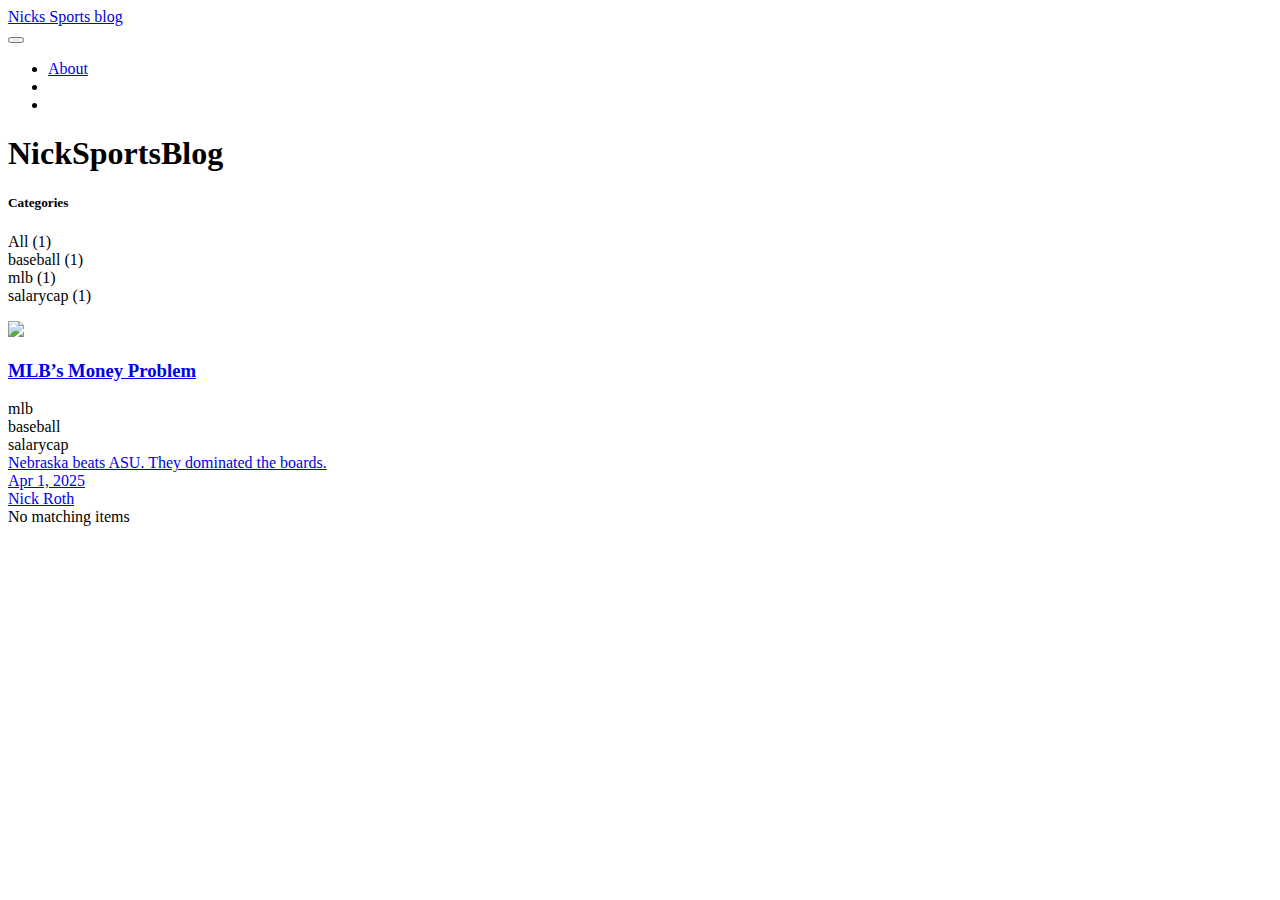
==== index.html @ 5fc09ba9 "Add files via upload" ====
<!DOCTYPE html>
<html xmlns="http://www.w3.org/1999/xhtml" lang="en" xml:lang="en"><head>

<meta charset="utf-8">
<meta name="generator" content="quarto-1.5.57">

<meta name="viewport" content="width=device-width, initial-scale=1.0, user-scalable=yes">


<title>NickSportsBlog – Nicks Sports blog</title>
<style>
code{white-space: pre-wrap;}
span.smallcaps{font-variant: small-caps;}
div.columns{display: flex; gap: min(4vw, 1.5em);}
div.column{flex: auto; overflow-x: auto;}
div.hanging-indent{margin-left: 1.5em; text-indent: -1.5em;}
ul.task-list{list-style: none;}
ul.task-list li input[type="checkbox"] {
  width: 0.8em;
  margin: 0 0.8em 0.2em -1em; /* quarto-specific, see https://github.com/quarto-dev/quarto-cli/issues/4556 */ 
  vertical-align: middle;
}
</style>


<script src="site_libs/quarto-nav/quarto-nav.js"></script>
<script src="site_libs/quarto-nav/headroom.min.js"></script>
<script src="site_libs/clipboard/clipboard.min.js"></script>
<script src="site_libs/quarto-search/autocomplete.umd.js"></script>
<script src="site_libs/quarto-search/fuse.min.js"></script>
<script src="site_libs/quarto-search/quarto-search.js"></script>
<meta name="quarto:offset" content="./">
<link href="./logo.png" rel="icon" type="image/png">
<script src="site_libs/quarto-listing/list.min.js"></script>
<script src="site_libs/quarto-listing/quarto-listing.js"></script>
<script src="site_libs/quarto-html/quarto.js"></script>
<script src="site_libs/quarto-html/popper.min.js"></script>
<script src="site_libs/quarto-html/tippy.umd.min.js"></script>
<script src="site_libs/quarto-html/anchor.min.js"></script>
<link href="site_libs/quarto-html/tippy.css" rel="stylesheet">
<link href="site_libs/quarto-html/quarto-syntax-highlighting.css" rel="stylesheet" class="quarto-color-scheme" id="quarto-text-highlighting-styles">
<link href="site_libs/quarto-html/quarto-syntax-highlighting-dark.css" rel="prefetch" class="quarto-color-scheme quarto-color-alternate" id="quarto-text-highlighting-styles">
<script src="site_libs/bootstrap/bootstrap.min.js"></script>
<link href="site_libs/bootstrap/bootstrap-icons.css" rel="stylesheet">
<link href="site_libs/bootstrap/bootstrap.min.css" rel="stylesheet" class="quarto-color-scheme" id="quarto-bootstrap" data-mode="light">
<link href="site_libs/bootstrap/bootstrap-dark.min.css" rel="prefetch" class="quarto-color-scheme quarto-color-alternate" id="quarto-bootstrap" data-mode="dark">
<script id="quarto-search-options" type="application/json">{
  "location": "navbar",
  "copy-button": false,
  "collapse-after": 3,
  "panel-placement": "end",
  "type": "overlay",
  "limit": 50,
  "keyboard-shortcut": [
    "f",
    "/",
    "s"
  ],
  "show-item-context": false,
  "language": {
    "search-no-results-text": "No results",
    "search-matching-documents-text": "matching documents",
    "search-copy-link-title": "Copy link to search",
    "search-hide-matches-text": "Hide additional matches",
    "search-more-match-text": "more match in this document",
    "search-more-matches-text": "more matches in this document",
    "search-clear-button-title": "Clear",
    "search-text-placeholder": "",
    "search-detached-cancel-button-title": "Cancel",
    "search-submit-button-title": "Submit",
    "search-label": "Search"
  }
}</script>
<script>

  window.document.addEventListener("DOMContentLoaded", function (_event) {
    const listingTargetEl = window.document.querySelector('#listing-listing .list');
    if (!listingTargetEl) {
      // No listing discovered, do not attach.
      return; 
    }

    const options = {
      valueNames: ['listing-date','listing-title','listing-author','listing-image','listing-description','listing-categories',{ data: ['index'] },{ data: ['categories'] },{ data: ['listing-date-sort'] },{ data: ['listing-file-modified-sort'] }],
      
      searchColumns: ["listing-date","listing-title","listing-author","listing-image","listing-description","listing-categories"],
    };

    window['quarto-listings'] = window['quarto-listings'] || {};
    window['quarto-listings']['listing-listing'] = new List('listing-listing', options);

    if (window['quarto-listing-loaded']) {
      window['quarto-listing-loaded']();
    }
  });

  window.addEventListener('hashchange',() => {
    if (window['quarto-listing-loaded']) {
      window['quarto-listing-loaded']();
    }
  })
  </script>

  <script src="https://cdnjs.cloudflare.com/polyfill/v3/polyfill.min.js?features=es6"></script>
  <script src="https://cdn.jsdelivr.net/npm/mathjax@3/es5/tex-chtml-full.js" type="text/javascript"></script>

<script type="text/javascript">
const typesetMath = (el) => {
  if (window.MathJax) {
    // MathJax Typeset
    window.MathJax.typeset([el]);
  } else if (window.katex) {
    // KaTeX Render
    var mathElements = el.getElementsByClassName("math");
    var macros = [];
    for (var i = 0; i < mathElements.length; i++) {
      var texText = mathElements[i].firstChild;
      if (mathElements[i].tagName == "SPAN") {
        window.katex.render(texText.data, mathElements[i], {
          displayMode: mathElements[i].classList.contains('display'),
          throwOnError: false,
          macros: macros,
          fleqn: false
        });
      }
    }
  }
}
window.Quarto = {
  typesetMath
};
</script>

<link rel="stylesheet" href="styles.css">
</head>

<body class="nav-fixed">

<div id="quarto-search-results"></div>
  <header id="quarto-header" class="headroom fixed-top quarto-banner">
    <nav class="navbar navbar-expand-lg " data-bs-theme="dark">
      <div class="navbar-container container-fluid">
      <div class="navbar-brand-container mx-auto">
    <a class="navbar-brand" href="./index.html">
    <span class="navbar-title">Nicks Sports blog</span>
    </a>
  </div>
            <div id="quarto-search" class="" title="Search"></div>
          <button class="navbar-toggler" type="button" data-bs-toggle="collapse" data-bs-target="#navbarCollapse" aria-controls="navbarCollapse" role="menu" aria-expanded="false" aria-label="Toggle navigation" onclick="if (window.quartoToggleHeadroom) { window.quartoToggleHeadroom(); }">
  <span class="navbar-toggler-icon"></span>
</button>
          <div class="collapse navbar-collapse" id="navbarCollapse">
            <ul class="navbar-nav navbar-nav-scroll ms-auto">
  <li class="nav-item">
    <a class="nav-link" href="./about.html"> 
<span class="menu-text">About</span></a>
  </li>  
  <li class="nav-item compact">
    <a class="nav-link" href="https://github.com/nickproth"> <i class="bi bi-github" role="img">
</i> 
<span class="menu-text"></span></a>
  </li>  
  <li class="nav-item compact">
    <a class="nav-link" href="https://twitter.com/nproth44"> <i class="bi bi-twitter" role="img">
</i> 
<span class="menu-text"></span></a>
  </li>  
</ul>
          </div> <!-- /navcollapse -->
            <div class="quarto-navbar-tools">
  <a href="" class="quarto-color-scheme-toggle quarto-navigation-tool  px-1" onclick="window.quartoToggleColorScheme(); return false;" title="Toggle dark mode"><i class="bi"></i></a>
</div>
      </div> <!-- /container-fluid -->
    </nav>
</header>
<!-- content -->
<header id="title-block-header" class="quarto-title-block default page-columns page-full">
  <div class="quarto-title-banner page-columns page-full">
    <div class="quarto-title column-page-left">
      <h1 class="title">NickSportsBlog</h1>
                      </div>
  </div>
    
  
  <div class="quarto-title-meta column-page-left">

      
    
      
    </div>
    
  
  </header><div id="quarto-content" class="quarto-container page-columns page-rows-contents page-layout-full page-navbar">
<!-- sidebar -->
<!-- margin-sidebar -->
    <div id="quarto-margin-sidebar" class="sidebar margin-sidebar">
        
    <h5 class="quarto-listing-category-title">Categories</h5><div class="quarto-listing-category category-default"><div class="category" data-category="">All <span class="quarto-category-count">(1)</span></div><div class="category" data-category="baseball">baseball <span class="quarto-category-count">(1)</span></div><div class="category" data-category="mlb">mlb <span class="quarto-category-count">(1)</span></div><div class="category" data-category="salarycap">salarycap <span class="quarto-category-count">(1)</span></div></div></div>
<!-- main -->
<main class="content quarto-banner-title-block column-page-left" id="quarto-document-content">









<div class="quarto-listing quarto-listing-container-default" id="listing-listing">
<div class="list quarto-listing-default">
<div class="quarto-post image-right" data-index="0" data-categories="mlb,baseball,salarycap" data-listing-date-sort="1743483600000" data-listing-file-modified-sort="1743549186244" data-listing-date-modified-sort="NaN" data-listing-reading-time-sort="1" data-listing-word-count-sort="10">
<div class="thumbnail">
<p><a href="./posts/mlb-money-problem/index.html" class="no-external"></a></p><a href="./posts/mlb-money-problem/index.html" class="no-external">
<p><img loading="lazy" src="./posts/mlb-money-problem/image.png" class="thumbnail-image"></p>
</a><p><a href="./posts/mlb-money-problem/index.html" class="no-external"></a></p>
</div>
<div class="body">
<h3 class="no-anchor listing-title">
<a href="./posts/mlb-money-problem/index.html" class="no-external">MLB’s Money Problem</a>
</h3>
<div class="listing-subtitle">
<a href="./posts/mlb-money-problem/index.html" class="no-external"></a>
</div>
<div class="listing-categories">
<div class="listing-category" onclick="window.quartoListingCategory('mlb'); return false;">
mlb
</div>
<div class="listing-category" onclick="window.quartoListingCategory('baseball'); return false;">
baseball
</div>
<div class="listing-category" onclick="window.quartoListingCategory('salarycap'); return false;">
salarycap
</div>
</div>
<div class="listing-description">
<a href="./posts/mlb-money-problem/index.html" class="no-external">Nebraska beats ASU. They dominated the boards.</a>
</div>
</div>
<div class="metadata">
<a href="./posts/mlb-money-problem/index.html" class="no-external">
<div class="listing-date">
Apr 1, 2025
</div>
<div class="listing-author">
Nick Roth
</div>
</a>
</div>
</div>
</div>
<div class="listing-no-matching d-none">
No matching items
</div>
</div></main> <!-- /main -->
<script id="quarto-html-after-body" type="application/javascript">
window.document.addEventListener("DOMContentLoaded", function (event) {
  const toggleBodyColorMode = (bsSheetEl) => {
    const mode = bsSheetEl.getAttribute("data-mode");
    const bodyEl = window.document.querySelector("body");
    if (mode === "dark") {
      bodyEl.classList.add("quarto-dark");
      bodyEl.classList.remove("quarto-light");
    } else {
      bodyEl.classList.add("quarto-light");
      bodyEl.classList.remove("quarto-dark");
    }
  }
  const toggleBodyColorPrimary = () => {
    const bsSheetEl = window.document.querySelector("link#quarto-bootstrap");
    if (bsSheetEl) {
      toggleBodyColorMode(bsSheetEl);
    }
  }
  toggleBodyColorPrimary();  
  const disableStylesheet = (stylesheets) => {
    for (let i=0; i < stylesheets.length; i++) {
      const stylesheet = stylesheets[i];
      stylesheet.rel = 'prefetch';
    }
  }
  const enableStylesheet = (stylesheets) => {
    for (let i=0; i < stylesheets.length; i++) {
      const stylesheet = stylesheets[i];
      stylesheet.rel = 'stylesheet';
    }
  }
  const manageTransitions = (selector, allowTransitions) => {
    const els = window.document.querySelectorAll(selector);
    for (let i=0; i < els.length; i++) {
      const el = els[i];
      if (allowTransitions) {
        el.classList.remove('notransition');
      } else {
        el.classList.add('notransition');
      }
    }
  }
  const toggleGiscusIfUsed = (isAlternate, darkModeDefault) => {
    const baseTheme = document.querySelector('#giscus-base-theme')?.value ?? 'light';
    const alternateTheme = document.querySelector('#giscus-alt-theme')?.value ?? 'dark';
    let newTheme = '';
    if(darkModeDefault) {
      newTheme = isAlternate ? baseTheme : alternateTheme;
    } else {
      newTheme = isAlternate ? alternateTheme : baseTheme;
    }
    const changeGiscusTheme = () => {
      // From: https://github.com/giscus/giscus/issues/336
      const sendMessage = (message) => {
        const iframe = document.querySelector('iframe.giscus-frame');
        if (!iframe) return;
        iframe.contentWindow.postMessage({ giscus: message }, 'https://giscus.app');
      }
      sendMessage({
        setConfig: {
          theme: newTheme
        }
      });
    }
    const isGiscussLoaded = window.document.querySelector('iframe.giscus-frame') !== null;
    if (isGiscussLoaded) {
      changeGiscusTheme();
    }
  }
  const toggleColorMode = (alternate) => {
    // Switch the stylesheets
    const alternateStylesheets = window.document.querySelectorAll('link.quarto-color-scheme.quarto-color-alternate');
    manageTransitions('#quarto-margin-sidebar .nav-link', false);
    if (alternate) {
      enableStylesheet(alternateStylesheets);
      for (const sheetNode of alternateStylesheets) {
        if (sheetNode.id === "quarto-bootstrap") {
          toggleBodyColorMode(sheetNode);
        }
      }
    } else {
      disableStylesheet(alternateStylesheets);
      toggleBodyColorPrimary();
    }
    manageTransitions('#quarto-margin-sidebar .nav-link', true);
    // Switch the toggles
    const toggles = window.document.querySelectorAll('.quarto-color-scheme-toggle');
    for (let i=0; i < toggles.length; i++) {
      const toggle = toggles[i];
      if (toggle) {
        if (alternate) {
          toggle.classList.add("alternate");     
        } else {
          toggle.classList.remove("alternate");
        }
      }
    }
    // Hack to workaround the fact that safari doesn't
    // properly recolor the scrollbar when toggling (#1455)
    if (navigator.userAgent.indexOf('Safari') > 0 && navigator.userAgent.indexOf('Chrome') == -1) {
      manageTransitions("body", false);
      window.scrollTo(0, 1);
      setTimeout(() => {
        window.scrollTo(0, 0);
        manageTransitions("body", true);
      }, 40);  
    }
  }
  const isFileUrl = () => { 
    return window.location.protocol === 'file:';
  }
  const hasAlternateSentinel = () => {  
    let styleSentinel = getColorSchemeSentinel();
    if (styleSentinel !== null) {
      return styleSentinel === "alternate";
    } else {
      return false;
    }
  }
  const setStyleSentinel = (alternate) => {
    const value = alternate ? "alternate" : "default";
    if (!isFileUrl()) {
      window.localStorage.setItem("quarto-color-scheme", value);
    } else {
      localAlternateSentinel = value;
    }
  }
  const getColorSchemeSentinel = () => {
    if (!isFileUrl()) {
      const storageValue = window.localStorage.getItem("quarto-color-scheme");
      return storageValue != null ? storageValue : localAlternateSentinel;
    } else {
      return localAlternateSentinel;
    }
  }
  const darkModeDefault = false;
  let localAlternateSentinel = darkModeDefault ? 'alternate' : 'default';
  // Dark / light mode switch
  window.quartoToggleColorScheme = () => {
    // Read the current dark / light value 
    let toAlternate = !hasAlternateSentinel();
    toggleColorMode(toAlternate);
    setStyleSentinel(toAlternate);
    toggleGiscusIfUsed(toAlternate, darkModeDefault);
  };
  // Ensure there is a toggle, if there isn't float one in the top right
  if (window.document.querySelector('.quarto-color-scheme-toggle') === null) {
    const a = window.document.createElement('a');
    a.classList.add('top-right');
    a.classList.add('quarto-color-scheme-toggle');
    a.href = "";
    a.onclick = function() { try { window.quartoToggleColorScheme(); } catch {} return false; };
    const i = window.document.createElement("i");
    i.classList.add('bi');
    a.appendChild(i);
    window.document.body.appendChild(a);
  }
  // Switch to dark mode if need be
  if (hasAlternateSentinel()) {
    toggleColorMode(true);
  } else {
    toggleColorMode(false);
  }
  const icon = "";
  const anchorJS = new window.AnchorJS();
  anchorJS.options = {
    placement: 'right',
    icon: icon
  };
  anchorJS.add('.anchored');
  const isCodeAnnotation = (el) => {
    for (const clz of el.classList) {
      if (clz.startsWith('code-annotation-')) {                     
        return true;
      }
    }
    return false;
  }
  const onCopySuccess = function(e) {
    // button target
    const button = e.trigger;
    // don't keep focus
    button.blur();
    // flash "checked"
    button.classList.add('code-copy-button-checked');
    var currentTitle = button.getAttribute("title");
    button.setAttribute("title", "Copied!");
    let tooltip;
    if (window.bootstrap) {
      button.setAttribute("data-bs-toggle", "tooltip");
      button.setAttribute("data-bs-placement", "left");
      button.setAttribute("data-bs-title", "Copied!");
      tooltip = new bootstrap.Tooltip(button, 
        { trigger: "manual", 
          customClass: "code-copy-button-tooltip",
          offset: [0, -8]});
      tooltip.show();    
    }
    setTimeout(function() {
      if (tooltip) {
        tooltip.hide();
        button.removeAttribute("data-bs-title");
        button.removeAttribute("data-bs-toggle");
        button.removeAttribute("data-bs-placement");
      }
      button.setAttribute("title", currentTitle);
      button.classList.remove('code-copy-button-checked');
    }, 1000);
    // clear code selection
    e.clearSelection();
  }
  const getTextToCopy = function(trigger) {
      const codeEl = trigger.previousElementSibling.cloneNode(true);
      for (const childEl of codeEl.children) {
        if (isCodeAnnotation(childEl)) {
          childEl.remove();
        }
      }
      return codeEl.innerText;
  }
  const clipboard = new window.ClipboardJS('.code-copy-button:not([data-in-quarto-modal])', {
    text: getTextToCopy
  });
  clipboard.on('success', onCopySuccess);
  if (window.document.getElementById('quarto-embedded-source-code-modal')) {
    // For code content inside modals, clipBoardJS needs to be initialized with a container option
    // TODO: Check when it could be a function (https://github.com/zenorocha/clipboard.js/issues/860)
    const clipboardModal = new window.ClipboardJS('.code-copy-button[data-in-quarto-modal]', {
      text: getTextToCopy,
      container: window.document.getElementById('quarto-embedded-source-code-modal')
    });
    clipboardModal.on('success', onCopySuccess);
  }
    var localhostRegex = new RegExp(/^(?:http|https):\/\/localhost\:?[0-9]*\//);
    var mailtoRegex = new RegExp(/^mailto:/);
      var filterRegex = new RegExp('/' + window.location.host + '/');
    var isInternal = (href) => {
        return filterRegex.test(href) || localhostRegex.test(href) || mailtoRegex.test(href);
    }
    // Inspect non-navigation links and adorn them if external
 	var links = window.document.querySelectorAll('a[href]:not(.nav-link):not(.navbar-brand):not(.toc-action):not(.sidebar-link):not(.sidebar-item-toggle):not(.pagination-link):not(.no-external):not([aria-hidden]):not(.dropdown-item):not(.quarto-navigation-tool):not(.about-link)');
    for (var i=0; i<links.length; i++) {
      const link = links[i];
      if (!isInternal(link.href)) {
        // undo the damage that might have been done by quarto-nav.js in the case of
        // links that we want to consider external
        if (link.dataset.originalHref !== undefined) {
          link.href = link.dataset.originalHref;
        }
      }
    }
  function tippyHover(el, contentFn, onTriggerFn, onUntriggerFn) {
    const config = {
      allowHTML: true,
      maxWidth: 500,
      delay: 100,
      arrow: false,
      appendTo: function(el) {
          return el.parentElement;
      },
      interactive: true,
      interactiveBorder: 10,
      theme: 'quarto',
      placement: 'bottom-start',
    };
    if (contentFn) {
      config.content = contentFn;
    }
    if (onTriggerFn) {
      config.onTrigger = onTriggerFn;
    }
    if (onUntriggerFn) {
      config.onUntrigger = onUntriggerFn;
    }
    window.tippy(el, config); 
  }
  const noterefs = window.document.querySelectorAll('a[role="doc-noteref"]');
  for (var i=0; i<noterefs.length; i++) {
    const ref = noterefs[i];
    tippyHover(ref, function() {
      // use id or data attribute instead here
      let href = ref.getAttribute('data-footnote-href') || ref.getAttribute('href');
      try { href = new URL(href).hash; } catch {}
      const id = href.replace(/^#\/?/, "");
      const note = window.document.getElementById(id);
      if (note) {
        return note.innerHTML;
      } else {
        return "";
      }
    });
  }
  const xrefs = window.document.querySelectorAll('a.quarto-xref');
  const processXRef = (id, note) => {
    // Strip column container classes
    const stripColumnClz = (el) => {
      el.classList.remove("page-full", "page-columns");
      if (el.children) {
        for (const child of el.children) {
          stripColumnClz(child);
        }
      }
    }
    stripColumnClz(note)
    if (id === null || id.startsWith('sec-')) {
      // Special case sections, only their first couple elements
      const container = document.createElement("div");
      if (note.children && note.children.length > 2) {
        container.appendChild(note.children[0].cloneNode(true));
        for (let i = 1; i < note.children.length; i++) {
          const child = note.children[i];
          if (child.tagName === "P" && child.innerText === "") {
            continue;
          } else {
            container.appendChild(child.cloneNode(true));
            break;
          }
        }
        if (window.Quarto?.typesetMath) {
          window.Quarto.typesetMath(container);
        }
        return container.innerHTML
      } else {
        if (window.Quarto?.typesetMath) {
          window.Quarto.typesetMath(note);
        }
        return note.innerHTML;
      }
    } else {
      // Remove any anchor links if they are present
      const anchorLink = note.querySelector('a.anchorjs-link');
      if (anchorLink) {
        anchorLink.remove();
      }
      if (window.Quarto?.typesetMath) {
        window.Quarto.typesetMath(note);
      }
      // TODO in 1.5, we should make sure this works without a callout special case
      if (note.classList.contains("callout")) {
        return note.outerHTML;
      } else {
        return note.innerHTML;
      }
    }
  }
  for (var i=0; i<xrefs.length; i++) {
    const xref = xrefs[i];
    tippyHover(xref, undefined, function(instance) {
      instance.disable();
      let url = xref.getAttribute('href');
      let hash = undefined; 
      if (url.startsWith('#')) {
        hash = url;
      } else {
        try { hash = new URL(url).hash; } catch {}
      }
      if (hash) {
        const id = hash.replace(/^#\/?/, "");
        const note = window.document.getElementById(id);
        if (note !== null) {
          try {
            const html = processXRef(id, note.cloneNode(true));
            instance.setContent(html);
          } finally {
            instance.enable();
            instance.show();
          }
        } else {
          // See if we can fetch this
          fetch(url.split('#')[0])
          .then(res => res.text())
          .then(html => {
            const parser = new DOMParser();
            const htmlDoc = parser.parseFromString(html, "text/html");
            const note = htmlDoc.getElementById(id);
            if (note !== null) {
              const html = processXRef(id, note);
              instance.setContent(html);
            } 
          }).finally(() => {
            instance.enable();
            instance.show();
          });
        }
      } else {
        // See if we can fetch a full url (with no hash to target)
        // This is a special case and we should probably do some content thinning / targeting
        fetch(url)
        .then(res => res.text())
        .then(html => {
          const parser = new DOMParser();
          const htmlDoc = parser.parseFromString(html, "text/html");
          const note = htmlDoc.querySelector('main.content');
          if (note !== null) {
            // This should only happen for chapter cross references
            // (since there is no id in the URL)
            // remove the first header
            if (note.children.length > 0 && note.children[0].tagName === "HEADER") {
              note.children[0].remove();
            }
            const html = processXRef(null, note);
            instance.setContent(html);
          } 
        }).finally(() => {
          instance.enable();
          instance.show();
        });
      }
    }, function(instance) {
    });
  }
      let selectedAnnoteEl;
      const selectorForAnnotation = ( cell, annotation) => {
        let cellAttr = 'data-code-cell="' + cell + '"';
        let lineAttr = 'data-code-annotation="' +  annotation + '"';
        const selector = 'span[' + cellAttr + '][' + lineAttr + ']';
        return selector;
      }
      const selectCodeLines = (annoteEl) => {
        const doc = window.document;
        const targetCell = annoteEl.getAttribute("data-target-cell");
        const targetAnnotation = annoteEl.getAttribute("data-target-annotation");
        const annoteSpan = window.document.querySelector(selectorForAnnotation(targetCell, targetAnnotation));
        const lines = annoteSpan.getAttribute("data-code-lines").split(",");
        const lineIds = lines.map((line) => {
          return targetCell + "-" + line;
        })
        let top = null;
        let height = null;
        let parent = null;
        if (lineIds.length > 0) {
            //compute the position of the single el (top and bottom and make a div)
            const el = window.document.getElementById(lineIds[0]);
            top = el.offsetTop;
            height = el.offsetHeight;
            parent = el.parentElement.parentElement;
          if (lineIds.length > 1) {
            const lastEl = window.document.getElementById(lineIds[lineIds.length - 1]);
            const bottom = lastEl.offsetTop + lastEl.offsetHeight;
            height = bottom - top;
          }
          if (top !== null && height !== null && parent !== null) {
            // cook up a div (if necessary) and position it 
            let div = window.document.getElementById("code-annotation-line-highlight");
            if (div === null) {
              div = window.document.createElement("div");
              div.setAttribute("id", "code-annotation-line-highlight");
              div.style.position = 'absolute';
              parent.appendChild(div);
            }
            div.style.top = top - 2 + "px";
            div.style.height = height + 4 + "px";
            div.style.left = 0;
            let gutterDiv = window.document.getElementById("code-annotation-line-highlight-gutter");
            if (gutterDiv === null) {
              gutterDiv = window.document.createElement("div");
              gutterDiv.setAttribute("id", "code-annotation-line-highlight-gutter");
              gutterDiv.style.position = 'absolute';
              const codeCell = window.document.getElementById(targetCell);
              const gutter = codeCell.querySelector('.code-annotation-gutter');
              gutter.appendChild(gutterDiv);
            }
            gutterDiv.style.top = top - 2 + "px";
            gutterDiv.style.height = height + 4 + "px";
          }
          selectedAnnoteEl = annoteEl;
        }
      };
      const unselectCodeLines = () => {
        const elementsIds = ["code-annotation-line-highlight", "code-annotation-line-highlight-gutter"];
        elementsIds.forEach((elId) => {
          const div = window.document.getElementById(elId);
          if (div) {
            div.remove();
          }
        });
        selectedAnnoteEl = undefined;
      };
        // Handle positioning of the toggle
    window.addEventListener(
      "resize",
      throttle(() => {
        elRect = undefined;
        if (selectedAnnoteEl) {
          selectCodeLines(selectedAnnoteEl);
        }
      }, 10)
    );
    function throttle(fn, ms) {
    let throttle = false;
    let timer;
      return (...args) => {
        if(!throttle) { // first call gets through
            fn.apply(this, args);
            throttle = true;
        } else { // all the others get throttled
            if(timer) clearTimeout(timer); // cancel #2
            timer = setTimeout(() => {
              fn.apply(this, args);
              timer = throttle = false;
            }, ms);
        }
      };
    }
      // Attach click handler to the DT
      const annoteDls = window.document.querySelectorAll('dt[data-target-cell]');
      for (const annoteDlNode of annoteDls) {
        annoteDlNode.addEventListener('click', (event) => {
          const clickedEl = event.target;
          if (clickedEl !== selectedAnnoteEl) {
            unselectCodeLines();
            const activeEl = window.document.querySelector('dt[data-target-cell].code-annotation-active');
            if (activeEl) {
              activeEl.classList.remove('code-annotation-active');
            }
            selectCodeLines(clickedEl);
            clickedEl.classList.add('code-annotation-active');
          } else {
            // Unselect the line
            unselectCodeLines();
            clickedEl.classList.remove('code-annotation-active');
          }
        });
      }
  const findCites = (el) => {
    const parentEl = el.parentElement;
    if (parentEl) {
      const cites = parentEl.dataset.cites;
      if (cites) {
        return {
          el,
          cites: cites.split(' ')
        };
      } else {
        return findCites(el.parentElement)
      }
    } else {
      return undefined;
    }
  };
  var bibliorefs = window.document.querySelectorAll('a[role="doc-biblioref"]');
  for (var i=0; i<bibliorefs.length; i++) {
    const ref = bibliorefs[i];
    const citeInfo = findCites(ref);
    if (citeInfo) {
      tippyHover(citeInfo.el, function() {
        var popup = window.document.createElement('div');
        citeInfo.cites.forEach(function(cite) {
          var citeDiv = window.document.createElement('div');
          citeDiv.classList.add('hanging-indent');
          citeDiv.classList.add('csl-entry');
          var biblioDiv = window.document.getElementById('ref-' + cite);
          if (biblioDiv) {
            citeDiv.innerHTML = biblioDiv.innerHTML;
          }
          popup.appendChild(citeDiv);
        });
        return popup.innerHTML;
      });
    }
  }
});
</script>
</div> <!-- /content -->




</body></html>
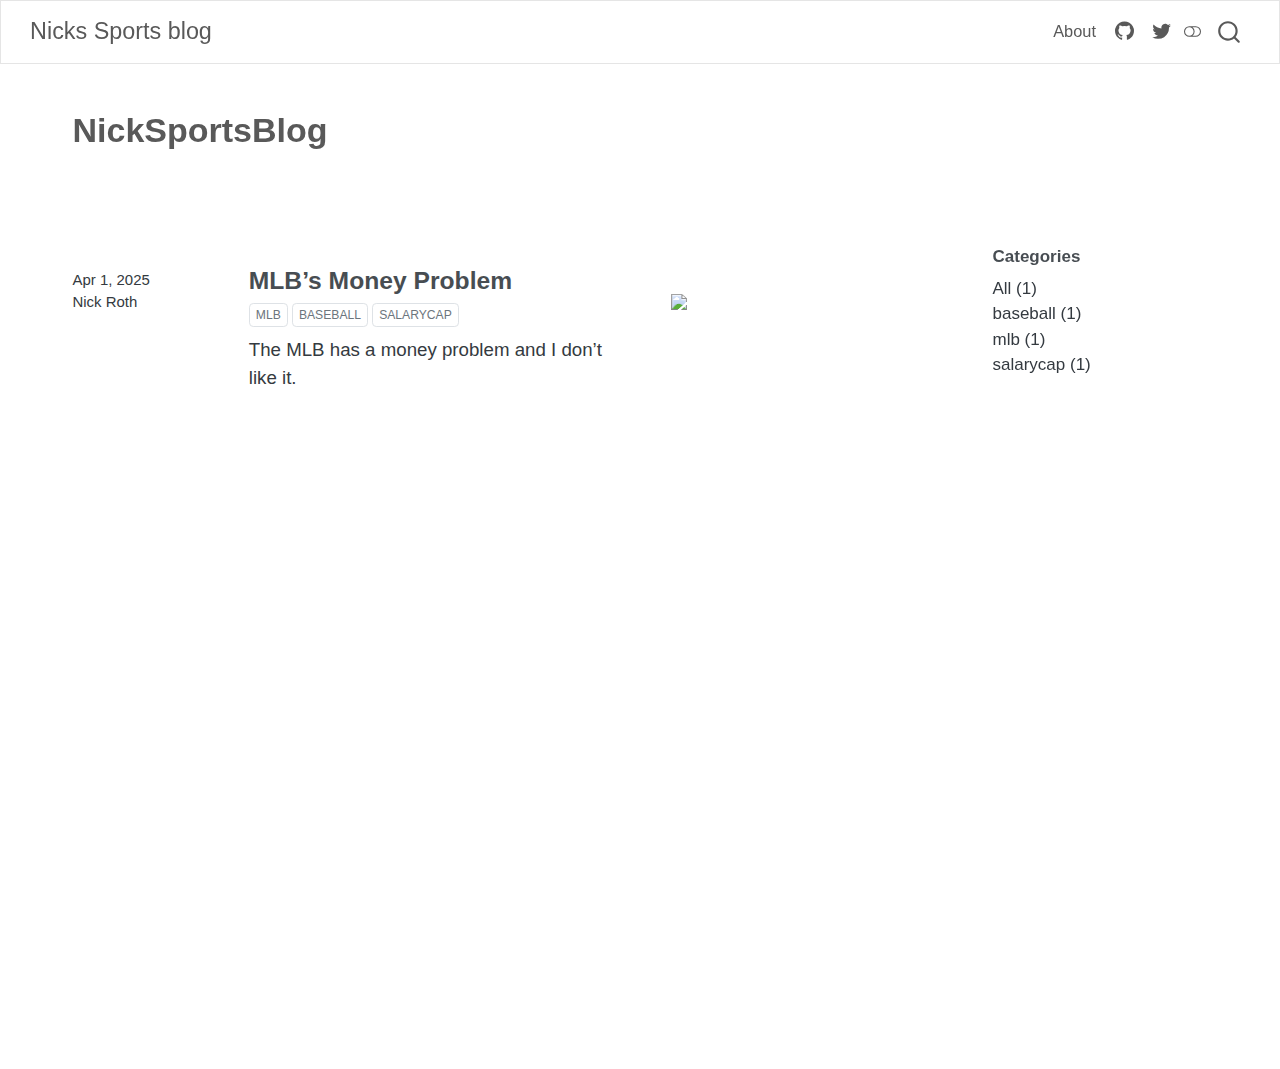
==== commit cf74a4b9: "chart" ====
--- a/index.html
+++ b/index.html
@@ -209,7 +209,7 @@
 
 <div class="quarto-listing quarto-listing-container-default" id="listing-listing">
 <div class="list quarto-listing-default">
-<div class="quarto-post image-right" data-index="0" data-categories="mlb,baseball,salarycap" data-listing-date-sort="1743483600000" data-listing-file-modified-sort="1743549186244" data-listing-date-modified-sort="NaN" data-listing-reading-time-sort="1" data-listing-word-count-sort="10">
+<div class="quarto-post image-right" data-index="0" data-categories="mlb,baseball,salarycap" data-listing-date-sort="1743483600000" data-listing-file-modified-sort="1744684600206" data-listing-date-modified-sort="NaN" data-listing-reading-time-sort="3" data-listing-word-count-sort="506">
 <div class="thumbnail">
 <p><a href="./posts/mlb-money-problem/index.html" class="no-external"></a></p><a href="./posts/mlb-money-problem/index.html" class="no-external">
 <p><img loading="lazy" src="./posts/mlb-money-problem/image.png" class="thumbnail-image"></p>
@@ -234,7 +234,7 @@
 </div>
 </div>
 <div class="listing-description">
-<a href="./posts/mlb-money-problem/index.html" class="no-external">Nebraska beats ASU. They dominated the boards.</a>
+<a href="./posts/mlb-money-problem/index.html" class="no-external">The MLB has a money problem and I don’t like it.</a>
 </div>
 </div>
 <div class="metadata">
--- a/site_libs/quarto-html/tippy.css
+++ b/site_libs/quarto-html/tippy.css
@@ -0,0 +1 @@
+.tippy-box[data-animation=fade][data-state=hidden]{opacity:0}[data-tippy-root]{max-width:calc(100vw - 10px)}.tippy-box{position:relative;background-color:#333;color:#fff;border-radius:4px;font-size:14px;line-height:1.4;white-space:normal;outline:0;transition-property:transform,visibility,opacity}.tippy-box[data-placement^=top]>.tippy-arrow{bottom:0}.tippy-box[data-placement^=top]>.tippy-arrow:before{bottom:-7px;left:0;border-width:8px 8px 0;border-top-color:initial;transform-origin:center top}.tippy-box[data-placement^=bottom]>.tippy-arrow{top:0}.tippy-box[data-placement^=bottom]>.tippy-arrow:before{top:-7px;left:0;border-width:0 8px 8px;border-bottom-color:initial;transform-origin:center bottom}.tippy-box[data-placement^=left]>.tippy-arrow{right:0}.tippy-box[data-placement^=left]>.tippy-arrow:before{border-width:8px 0 8px 8px;border-left-color:initial;right:-7px;transform-origin:center left}.tippy-box[data-placement^=right]>.tippy-arrow{left:0}.tippy-box[data-placement^=right]>.tippy-arrow:before{left:-7px;border-width:8px 8px 8px 0;border-right-color:initial;transform-origin:center right}.tippy-box[data-inertia][data-state=visible]{transition-timing-function:cubic-bezier(.54,1.5,.38,1.11)}.tippy-arrow{width:16px;height:16px;color:#333}.tippy-arrow:before{content:"";position:absolute;border-color:transparent;border-style:solid}.tippy-content{position:relative;padding:5px 9px;z-index:1}--- a/site_libs/quarto-html/quarto-syntax-highlighting.css
+++ b/site_libs/quarto-html/quarto-syntax-highlighting.css
@@ -0,0 +1,205 @@
+/* quarto syntax highlight colors */
+:root {
+  --quarto-hl-ot-color: #003B4F;
+  --quarto-hl-at-color: #657422;
+  --quarto-hl-ss-color: #20794D;
+  --quarto-hl-an-color: #5E5E5E;
+  --quarto-hl-fu-color: #4758AB;
+  --quarto-hl-st-color: #20794D;
+  --quarto-hl-cf-color: #003B4F;
+  --quarto-hl-op-color: #5E5E5E;
+  --quarto-hl-er-color: #AD0000;
+  --quarto-hl-bn-color: #AD0000;
+  --quarto-hl-al-color: #AD0000;
+  --quarto-hl-va-color: #111111;
+  --quarto-hl-bu-color: inherit;
+  --quarto-hl-ex-color: inherit;
+  --quarto-hl-pp-color: #AD0000;
+  --quarto-hl-in-color: #5E5E5E;
+  --quarto-hl-vs-color: #20794D;
+  --quarto-hl-wa-color: #5E5E5E;
+  --quarto-hl-do-color: #5E5E5E;
+  --quarto-hl-im-color: #00769E;
+  --quarto-hl-ch-color: #20794D;
+  --quarto-hl-dt-color: #AD0000;
+  --quarto-hl-fl-color: #AD0000;
+  --quarto-hl-co-color: #5E5E5E;
+  --quarto-hl-cv-color: #5E5E5E;
+  --quarto-hl-cn-color: #8f5902;
+  --quarto-hl-sc-color: #5E5E5E;
+  --quarto-hl-dv-color: #AD0000;
+  --quarto-hl-kw-color: #003B4F;
+}
+
+/* other quarto variables */
+:root {
+  --quarto-font-monospace: SFMono-Regular, Menlo, Monaco, Consolas, "Liberation Mono", "Courier New", monospace;
+}
+
+pre > code.sourceCode > span {
+  color: #003B4F;
+}
+
+code span {
+  color: #003B4F;
+}
+
+code.sourceCode > span {
+  color: #003B4F;
+}
+
+div.sourceCode,
+div.sourceCode pre.sourceCode {
+  color: #003B4F;
+}
+
+code span.ot {
+  color: #003B4F;
+  font-style: inherit;
+}
+
+code span.at {
+  color: #657422;
+  font-style: inherit;
+}
+
+code span.ss {
+  color: #20794D;
+  font-style: inherit;
+}
+
+code span.an {
+  color: #5E5E5E;
+  font-style: inherit;
+}
+
+code span.fu {
+  color: #4758AB;
+  font-style: inherit;
+}
+
+code span.st {
+  color: #20794D;
+  font-style: inherit;
+}
+
+code span.cf {
+  color: #003B4F;
+  font-weight: bold;
+  font-style: inherit;
+}
+
+code span.op {
+  color: #5E5E5E;
+  font-style: inherit;
+}
+
+code span.er {
+  color: #AD0000;
+  font-style: inherit;
+}
+
+code span.bn {
+  color: #AD0000;
+  font-style: inherit;
+}
+
+code span.al {
+  color: #AD0000;
+  font-style: inherit;
+}
+
+code span.va {
+  color: #111111;
+  font-style: inherit;
+}
+
+code span.bu {
+  font-style: inherit;
+}
+
+code span.ex {
+  font-style: inherit;
+}
+
+code span.pp {
+  color: #AD0000;
+  font-style: inherit;
+}
+
+code span.in {
+  color: #5E5E5E;
+  font-style: inherit;
+}
+
+code span.vs {
+  color: #20794D;
+  font-style: inherit;
+}
+
+code span.wa {
+  color: #5E5E5E;
+  font-style: italic;
+}
+
+code span.do {
+  color: #5E5E5E;
+  font-style: italic;
+}
+
+code span.im {
+  color: #00769E;
+  font-style: inherit;
+}
+
+code span.ch {
+  color: #20794D;
+  font-style: inherit;
+}
+
+code span.dt {
+  color: #AD0000;
+  font-style: inherit;
+}
+
+code span.fl {
+  color: #AD0000;
+  font-style: inherit;
+}
+
+code span.co {
+  color: #5E5E5E;
+  font-style: inherit;
+}
+
+code span.cv {
+  color: #5E5E5E;
+  font-style: italic;
+}
+
+code span.cn {
+  color: #8f5902;
+  font-style: inherit;
+}
+
+code span.sc {
+  color: #5E5E5E;
+  font-style: inherit;
+}
+
+code span.dv {
+  color: #AD0000;
+  font-style: inherit;
+}
+
+code span.kw {
+  color: #003B4F;
+  font-weight: bold;
+  font-style: inherit;
+}
+
+.prevent-inlining {
+  content: "</";
+}
+
+/*# sourceMappingURL=debc5d5d77c3f9108843748ff7464032.css.map */
--- a/site_libs/quarto-html/quarto-syntax-highlighting-dark.css
+++ b/site_libs/quarto-html/quarto-syntax-highlighting-dark.css
@@ -0,0 +1,189 @@
+/* quarto syntax highlight colors */
+:root {
+  --quarto-hl-al-color: #f07178;
+  --quarto-hl-an-color: #d4d0ab;
+  --quarto-hl-at-color: #00e0e0;
+  --quarto-hl-bn-color: #d4d0ab;
+  --quarto-hl-bu-color: #abe338;
+  --quarto-hl-ch-color: #abe338;
+  --quarto-hl-co-color: #f8f8f2;
+  --quarto-hl-cv-color: #ffd700;
+  --quarto-hl-cn-color: #ffd700;
+  --quarto-hl-cf-color: #ffa07a;
+  --quarto-hl-dt-color: #ffa07a;
+  --quarto-hl-dv-color: #d4d0ab;
+  --quarto-hl-do-color: #f8f8f2;
+  --quarto-hl-er-color: #f07178;
+  --quarto-hl-ex-color: #00e0e0;
+  --quarto-hl-fl-color: #d4d0ab;
+  --quarto-hl-fu-color: #ffa07a;
+  --quarto-hl-im-color: #abe338;
+  --quarto-hl-in-color: #d4d0ab;
+  --quarto-hl-kw-color: #ffa07a;
+  --quarto-hl-op-color: #ffa07a;
+  --quarto-hl-ot-color: #00e0e0;
+  --quarto-hl-pp-color: #dcc6e0;
+  --quarto-hl-re-color: #00e0e0;
+  --quarto-hl-sc-color: #abe338;
+  --quarto-hl-ss-color: #abe338;
+  --quarto-hl-st-color: #abe338;
+  --quarto-hl-va-color: #00e0e0;
+  --quarto-hl-vs-color: #abe338;
+  --quarto-hl-wa-color: #dcc6e0;
+}
+
+/* other quarto variables */
+:root {
+  --quarto-font-monospace: SFMono-Regular, Menlo, Monaco, Consolas, "Liberation Mono", "Courier New", monospace;
+}
+
+code span.al {
+  background-color: #2a0f15;
+  font-weight: bold;
+  color: #f07178;
+}
+
+code span.an {
+  color: #d4d0ab;
+}
+
+code span.at {
+  color: #00e0e0;
+}
+
+code span.bn {
+  color: #d4d0ab;
+}
+
+code span.bu {
+  color: #abe338;
+}
+
+code span.ch {
+  color: #abe338;
+}
+
+code span.co {
+  font-style: italic;
+  color: #f8f8f2;
+}
+
+code span.cv {
+  color: #ffd700;
+}
+
+code span.cn {
+  color: #ffd700;
+}
+
+code span.cf {
+  font-weight: bold;
+  color: #ffa07a;
+}
+
+code span.dt {
+  color: #ffa07a;
+}
+
+code span.dv {
+  color: #d4d0ab;
+}
+
+code span.do {
+  color: #f8f8f2;
+}
+
+code span.er {
+  color: #f07178;
+  text-decoration: underline;
+}
+
+code span.ex {
+  font-weight: bold;
+  color: #00e0e0;
+}
+
+code span.fl {
+  color: #d4d0ab;
+}
+
+code span.fu {
+  color: #ffa07a;
+}
+
+code span.im {
+  color: #abe338;
+}
+
+code span.in {
+  color: #d4d0ab;
+}
+
+code span.kw {
+  font-weight: bold;
+  color: #ffa07a;
+}
+
+pre > code.sourceCode > span {
+  color: #f8f8f2;
+}
+
+code span {
+  color: #f8f8f2;
+}
+
+code.sourceCode > span {
+  color: #f8f8f2;
+}
+
+div.sourceCode,
+div.sourceCode pre.sourceCode {
+  color: #f8f8f2;
+}
+
+code span.op {
+  color: #ffa07a;
+}
+
+code span.ot {
+  color: #00e0e0;
+}
+
+code span.pp {
+  color: #dcc6e0;
+}
+
+code span.re {
+  background-color: #f8f8f2;
+  color: #00e0e0;
+}
+
+code span.sc {
+  color: #abe338;
+}
+
+code span.ss {
+  color: #abe338;
+}
+
+code span.st {
+  color: #abe338;
+}
+
+code span.va {
+  color: #00e0e0;
+}
+
+code span.vs {
+  color: #abe338;
+}
+
+code span.wa {
+  color: #dcc6e0;
+}
+
+.prevent-inlining {
+  content: "</";
+}
+
+/*# sourceMappingURL=935a306eefa94366c21e1a970dddb765.css.map */
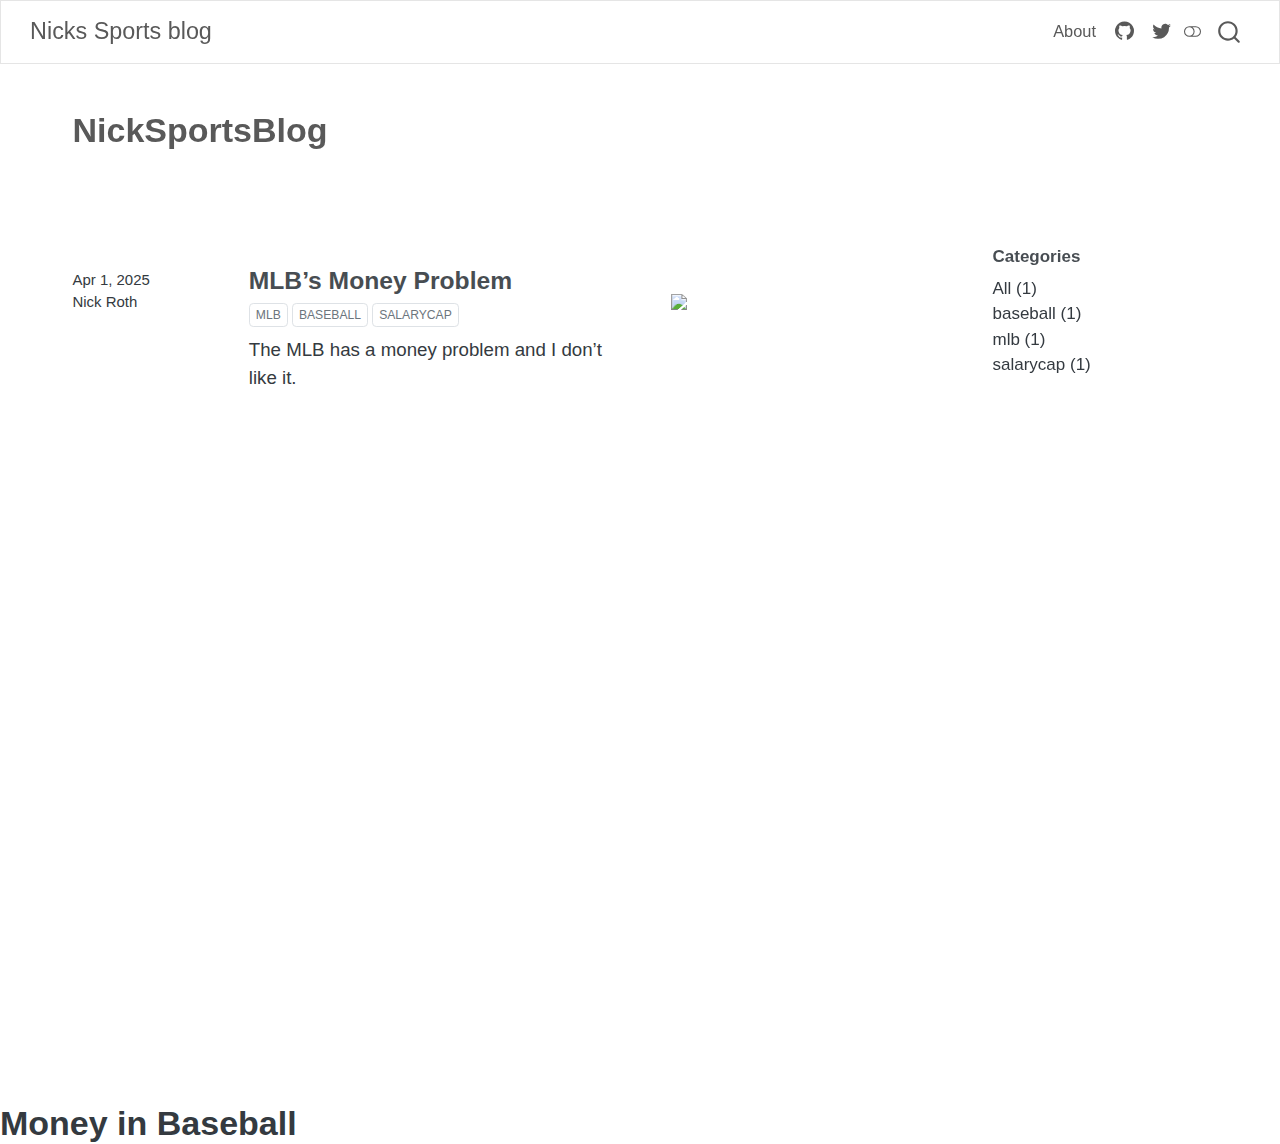
==== commit bb88f4d9: "Update index.html" ====
--- a/index.html
+++ b/index.html
@@ -819,7 +819,7 @@
 </script>
 </div> <!-- /content -->
 
-
-
-
-</body></html>+<h1>Money in Baseball</h1>
+
+
+</body></html>
